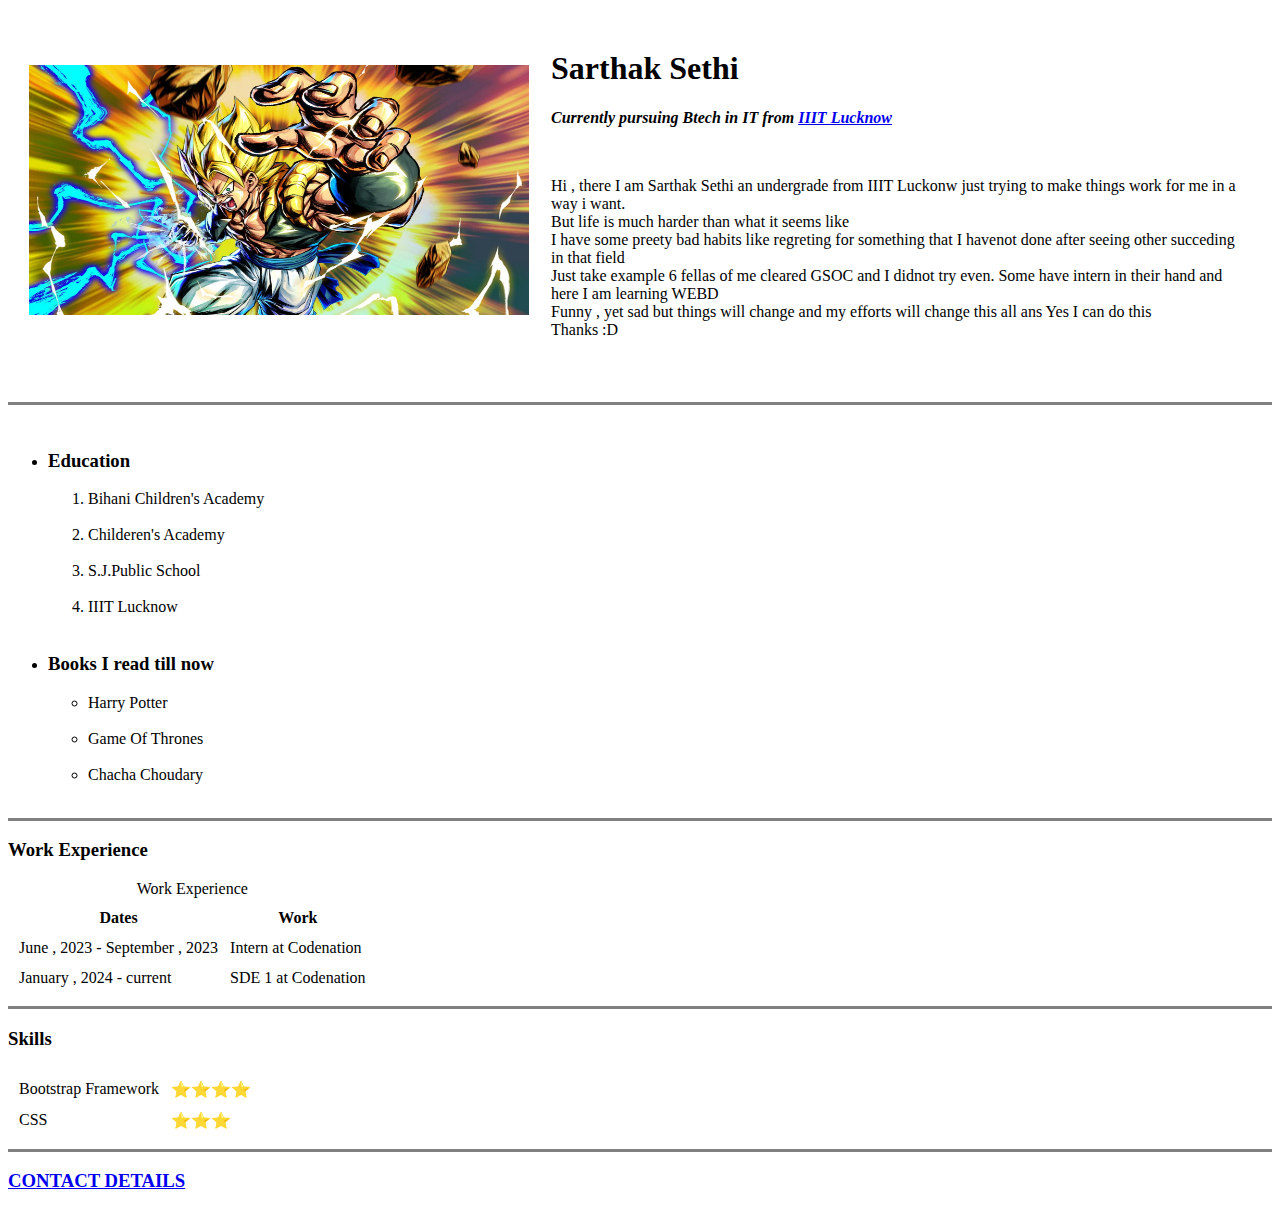
==== index.html @ 4da6279f "Added intial CV files" ====
<!DOCTYPE html>
<html>
  <head>
    <meta charset="utf-8" >
    <title>Sarthak's Personal Site</title>
  </head>
  <body>
    <table cellspacing ="20">
      <tr>
        <td><img src = "GOKU.jpg" alt = "Goku Profile Picture" height="250" width="500"></td>
        <td><h1>Sarthak Sethi</h1>
          <p>
            <em><strong>Currently pursuing Btech in IT from <a href="https://iiitl.ac.in/" target="_blank">IIIT Lucknow</a></strong></em>
          </p>
          <br>
          <p>
            Hi , there I am Sarthak Sethi an undergrade from IIIT Luckonw just trying
            to make things work for me in a way i want.<br>
            But life is much harder than what it seems like <br>
            I have some preety bad habits like regreting for something that I havenot
            done after seeing other succeding in that field<br>
            Just take example 6 fellas of me cleared GSOC and I didnot try even. Some
            have intern in their hand and here I am learning WEBD<br>
            Funny , yet sad but things will change and my efforts will change this all
            ans Yes I can do this <br>
            Thanks :D
          </p></td>
      </tr>
    </table>
    <br>
    <hr size="3" noshade>
    <br>
    <ul>
        <li><h3>Education</h3></li>
            <ol>
                <li>Bihani Children's Academy</li><br>
                <li>Childeren's Academy</li><br>
                <li>S.J.Public School</li><br>
                <li>IIIT Lucknow</li><br>
            </ol>
        <li><h3>Books I read till now</h3></li>
            <ul type = "Circle">
                <li>Harry Potter</li><br>
                <li>Game Of Thrones</li><br>
                <li>Chacha Choudary</li><br>
            </ul>
    </ul>
    <hr size="3" noshade>
    <h3>Work Experience</h3>
    <table cellspacing = "10">
      <caption> Work Experience </caption>
      <thead>
        <th> Dates </th>
        <th> Work </th>
      </thead>
      <tbody>
        <tr>
          <td> June , 2023 - September , 2023</td>
          <td> Intern at Codenation </td>
        </tr>
        <tr>
          <td> January , 2024 - current </td>
          <td> SDE 1 at Codenation </td>
        </tr>
      </tbody>
    </table>
    <hr size="3" noshade>
    <h3> Skills </h3>
    <table cellspacing = "10">
      <tr>
        <td>Bootstrap Framework</td>
        <td>⭐⭐⭐⭐</td>
      </tr>
      <tr>
        <td>CSS</td>
        <td>⭐⭐⭐</td>
      </tr>
    </table>
    <hr size = "3" noshade>
    <a href="contact_details.html" target="_blank"><h3><strong>CONTACT DETAILS</strong></h3></a>
  </body>
</html>
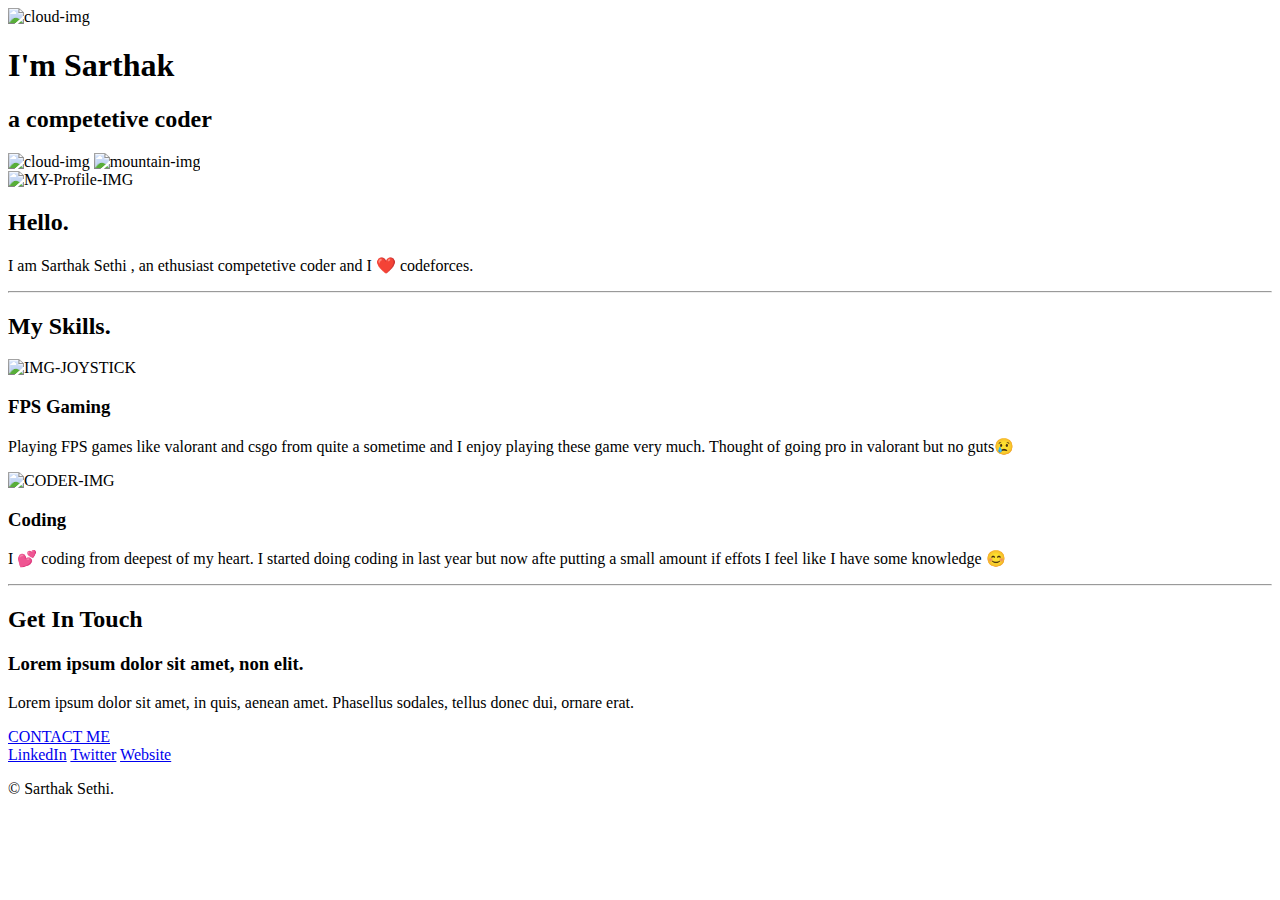
==== commit fa0dab28: "Add files via upload" ====
--- a/index.html
+++ b/index.html
@@ -1,82 +1,57 @@
 <!DOCTYPE html>
 <html>
-  <head>
-    <meta charset="utf-8" >
-    <title>Sarthak's Personal Site</title>
-  </head>
-  <body>
-    <table cellspacing ="20">
-      <tr>
-        <td><img src = "GOKU.jpg" alt = "Goku Profile Picture" height="250" width="500"></td>
-        <td><h1>Sarthak Sethi</h1>
-          <p>
-            <em><strong>Currently pursuing Btech in IT from <a href="https://iiitl.ac.in/" target="_blank">IIIT Lucknow</a></strong></em>
-          </p>
-          <br>
-          <p>
-            Hi , there I am Sarthak Sethi an undergrade from IIIT Luckonw just trying
-            to make things work for me in a way i want.<br>
-            But life is much harder than what it seems like <br>
-            I have some preety bad habits like regreting for something that I havenot
-            done after seeing other succeding in that field<br>
-            Just take example 6 fellas of me cleared GSOC and I didnot try even. Some
-            have intern in their hand and here I am learning WEBD<br>
-            Funny , yet sad but things will change and my efforts will change this all
-            ans Yes I can do this <br>
-            Thanks :D
-          </p></td>
-      </tr>
-    </table>
-    <br>
-    <hr size="3" noshade>
-    <br>
-    <ul>
-        <li><h3>Education</h3></li>
-            <ol>
-                <li>Bihani Children's Academy</li><br>
-                <li>Childeren's Academy</li><br>
-                <li>S.J.Public School</li><br>
-                <li>IIIT Lucknow</li><br>
-            </ol>
-        <li><h3>Books I read till now</h3></li>
-            <ul type = "Circle">
-                <li>Harry Potter</li><br>
-                <li>Game Of Thrones</li><br>
-                <li>Chacha Choudary</li><br>
-            </ul>
-    </ul>
-    <hr size="3" noshade>
-    <h3>Work Experience</h3>
-    <table cellspacing = "10">
-      <caption> Work Experience </caption>
-      <thead>
-        <th> Dates </th>
-        <th> Work </th>
-      </thead>
-      <tbody>
-        <tr>
-          <td> June , 2023 - September , 2023</td>
-          <td> Intern at Codenation </td>
-        </tr>
-        <tr>
-          <td> January , 2024 - current </td>
-          <td> SDE 1 at Codenation </td>
-        </tr>
-      </tbody>
-    </table>
-    <hr size="3" noshade>
-    <h3> Skills </h3>
-    <table cellspacing = "10">
-      <tr>
-        <td>Bootstrap Framework</td>
-        <td>⭐⭐⭐⭐</td>
-      </tr>
-      <tr>
-        <td>CSS</td>
-        <td>⭐⭐⭐</td>
-      </tr>
-    </table>
-    <hr size = "3" noshade>
-    <a href="contact_details.html" target="_blank"><h3><strong>CONTACT DETAILS</strong></h3></a>
-  </body>
-</html>
+    <head>
+        <meta charset = "utf-8">
+        <title>Sarthak Sethi</title>
+        <link rel="stylesheet" href="CSS/styles.css">
+        <link rel="icon" href = "favicon.ico">
+        <link rel="preconnect" href="https://fonts.googleapis.com">
+        <link rel="preconnect" href="https://fonts.gstatic.com" crossorigin>
+        <link href="https://fonts.googleapis.com/css2?family=Cutive+Mono&family=Marck+Script&family=Padauk&display=swap" rel="stylesheet">
+    </head>
+    <body>
+        <div class="top-container">
+            <img class= "top-cloud" src="images/cloud.png" alt="cloud-img">
+            <h1>I'm Sarthak</h1>
+            <h2>a <span class="C">competetive</span> coder</h2>
+            <img class= "bottom-cloud" src="images/cloud.png" alt="cloud-img">
+            <img src="images/mountain.png" alt="mountain-img">
+        </div>
+        <div class="Middle-container">
+            <div class="profile">
+              <img id ="DP" src="images/DP.png" alt="MY-Profile-IMG">
+              <h2>Hello.</h2>
+              <p>I am Sarthak Sethi , an ethusiast competetive coder and I ❤️ codeforces.</p>
+            </div>
+            <hr>
+            <div class="skills">
+              <h2>My Skills.</h2>
+              <div class="skill-row">
+                <img class="games" src="images/games.png" alt="IMG-JOYSTICK">
+                <h3>FPS Gaming</h3>
+                <p>Playing FPS games like valorant and csgo from quite a sometime and I enjoy playing these game very much. Thought of going pro in valorant but no guts😢</p>
+              </div>
+              <div class="skill-row">
+                <img class="code" src="images/coder.png" alt="CODER-IMG">
+                <h3>Coding</h3>
+                <p>I 💕 coding from deepest of my heart. I started doing coding in last year but now afte putting a small amount if effots I feel like I have some knowledge 😊</p>
+              </div>
+            </div>
+            <hr>
+            <div class="contact-me">
+              <h2>Get In Touch</h2>
+              <h3>Lorem ipsum dolor sit amet, non elit.</h3>
+              <p>Lorem ipsum dolor sit amet, in quis, aenean amet. Phasellus sodales, tellus donec dui, ornare erat.</p>
+              <a class="btn" href="mailto:sarthak2e2974f@gmail.com" target="blank">CONTACT ME</a>
+            </div>
+          </div>
+          
+          
+          <div class="Bottom-Container">
+            <a class="footer-link" href="https://www.linkedin.com/in/sarthak-sethi-16a8b1205/" target="_blank">LinkedIn</a>
+            <a class="footer-link" href="https://twitter.com/Sarthak21843756" target="_blank">Twitter</a>
+            <a class="footer-link" href="https://www.appbrewery.co/" target="_blank">Website</a>
+            <p class ="footer-note">© Sarthak Sethi.</p>
+          </div>
+    </body>
+</html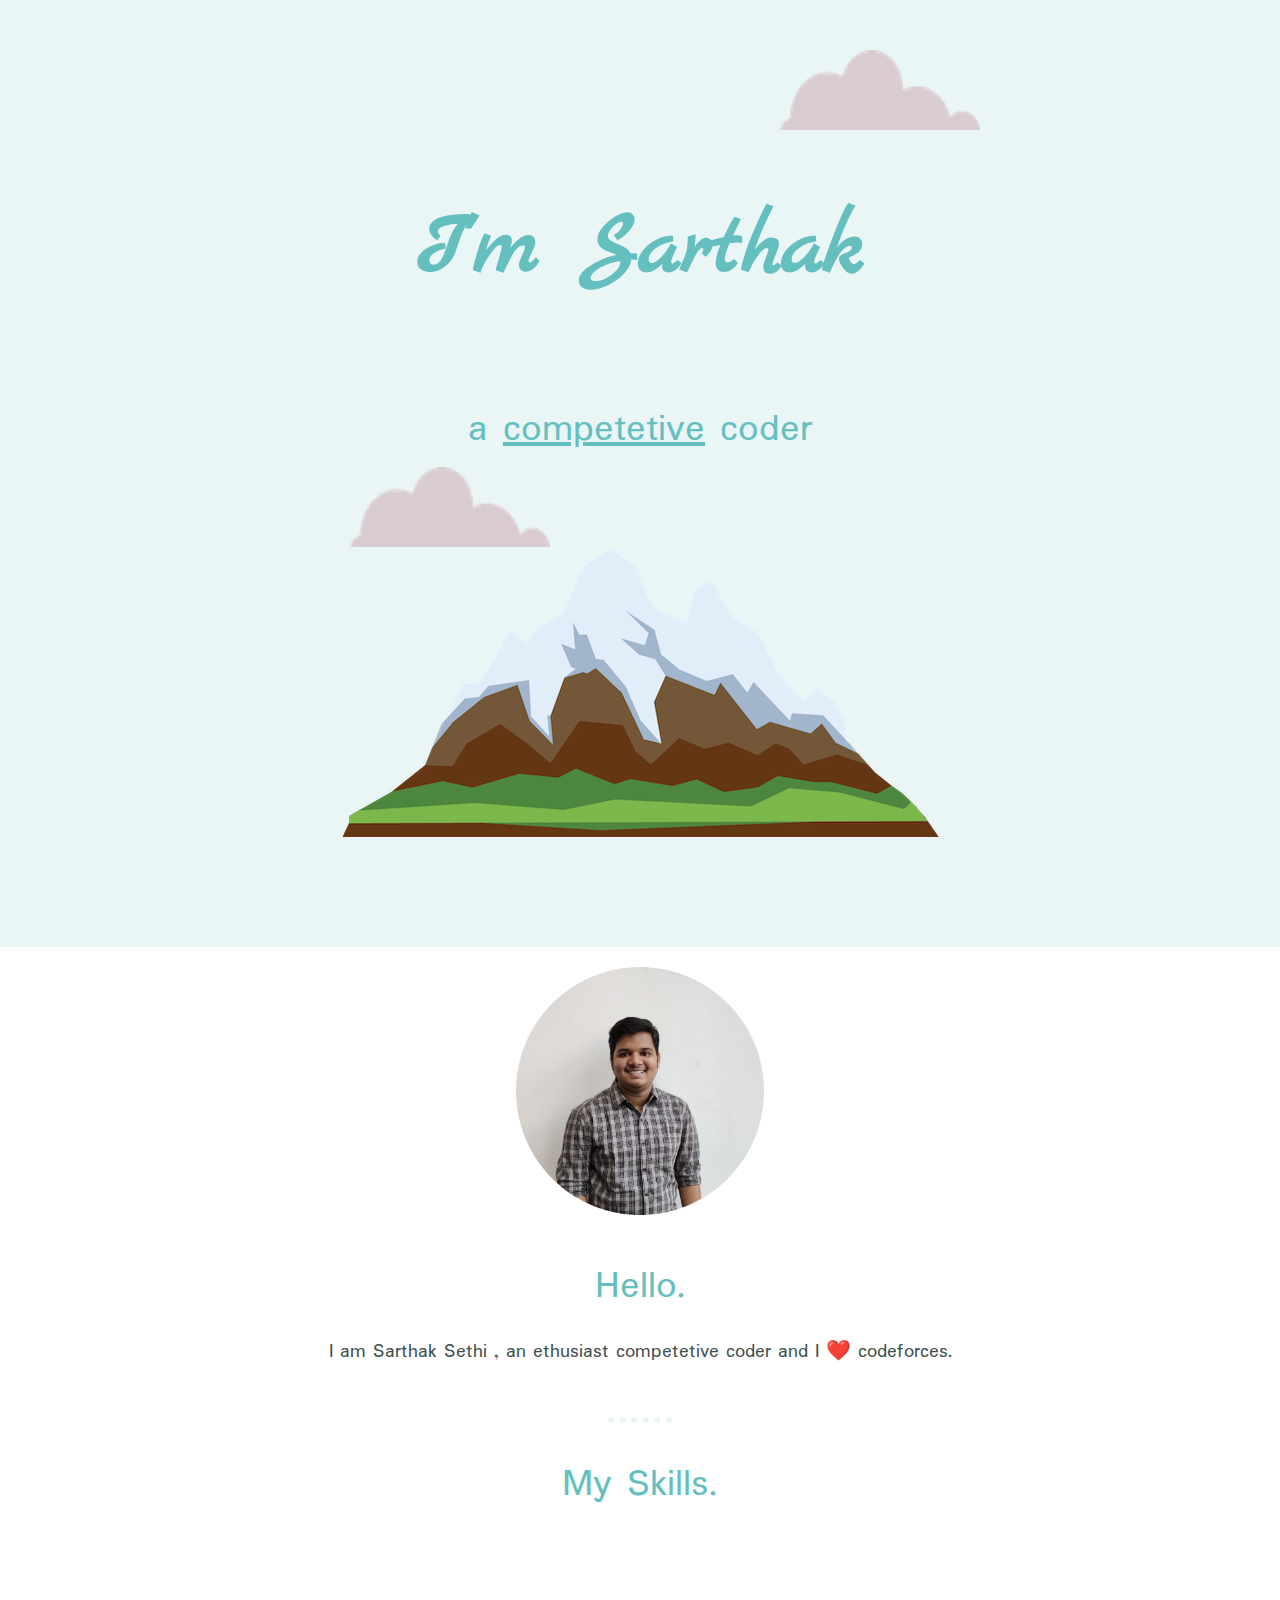
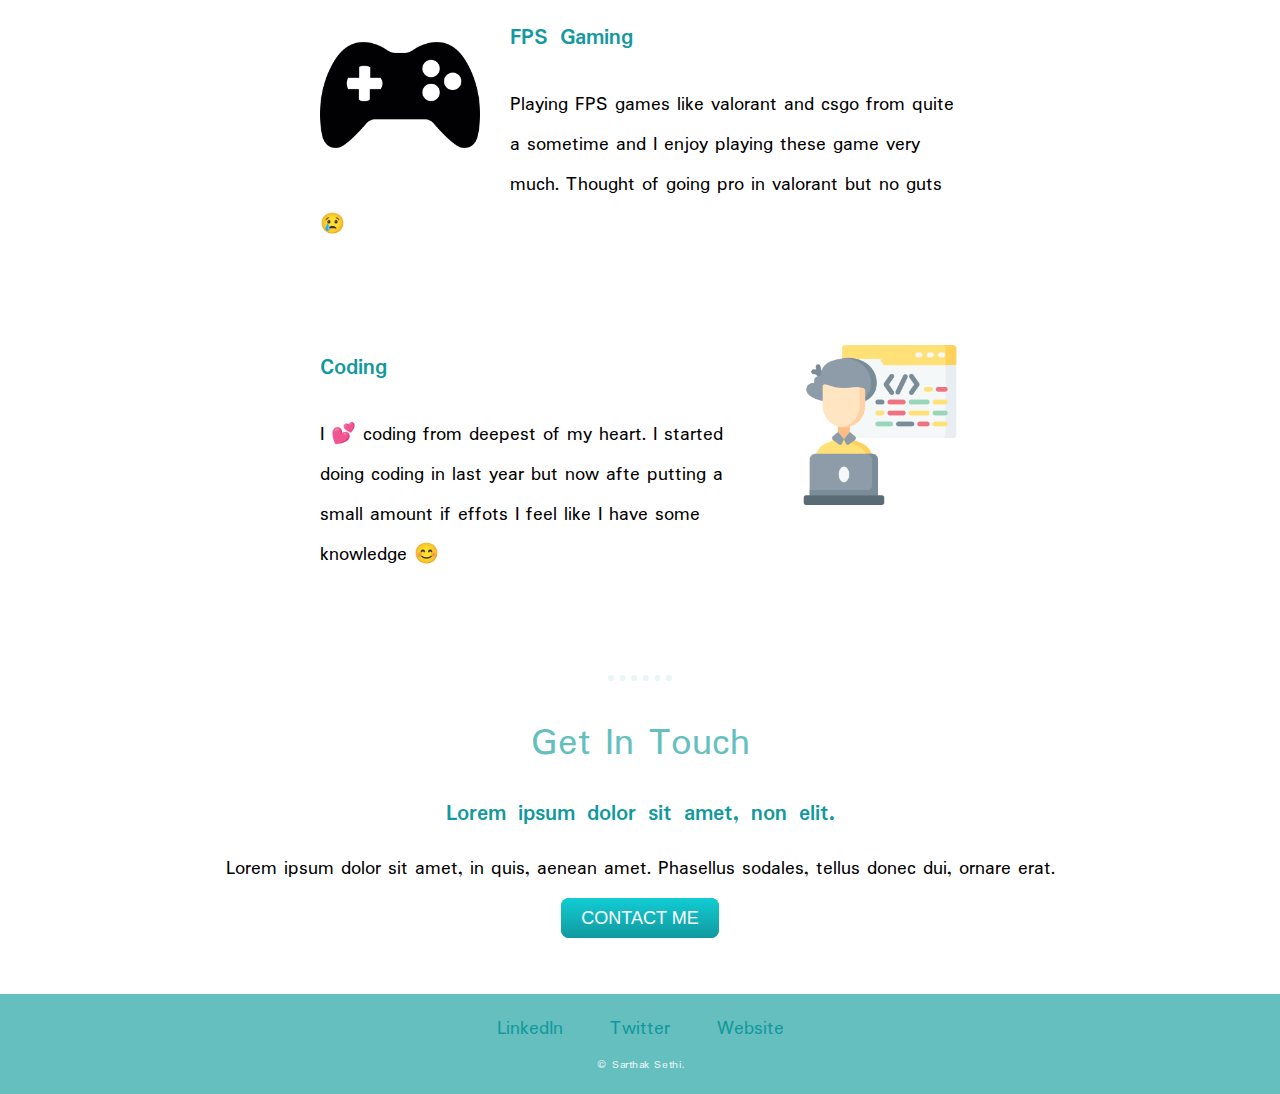
==== commit 849e25a4: "Updated index.html" ====
--- a/index.html
+++ b/index.html
@@ -3,7 +3,7 @@
     <head>
         <meta charset = "utf-8">
         <title>Sarthak Sethi</title>
-        <link rel="stylesheet" href="CSS/styles.css">
+        <link rel="stylesheet" href="styles.css">
         <link rel="icon" href = "favicon.ico">
         <link rel="preconnect" href="https://fonts.googleapis.com">
         <link rel="preconnect" href="https://fonts.gstatic.com" crossorigin>
@@ -11,15 +11,15 @@
     </head>
     <body>
         <div class="top-container">
-            <img class= "top-cloud" src="images/cloud.png" alt="cloud-img">
+            <img class= "top-cloud" src="cloud.png" alt="cloud-img">
             <h1>I'm Sarthak</h1>
             <h2>a <span class="C">competetive</span> coder</h2>
-            <img class= "bottom-cloud" src="images/cloud.png" alt="cloud-img">
-            <img src="images/mountain.png" alt="mountain-img">
+            <img class= "bottom-cloud" src="cloud.png" alt="cloud-img">
+            <img src="mountain.png" alt="mountain-img">
         </div>
         <div class="Middle-container">
             <div class="profile">
-              <img id ="DP" src="images/DP.png" alt="MY-Profile-IMG">
+              <img id ="DP" src="DP.png" alt="MY-Profile-IMG">
               <h2>Hello.</h2>
               <p>I am Sarthak Sethi , an ethusiast competetive coder and I ❤️ codeforces.</p>
             </div>
@@ -27,12 +27,12 @@
             <div class="skills">
               <h2>My Skills.</h2>
               <div class="skill-row">
-                <img class="games" src="images/games.png" alt="IMG-JOYSTICK">
+                <img class="games" src="games.png" alt="IMG-JOYSTICK">
                 <h3>FPS Gaming</h3>
                 <p>Playing FPS games like valorant and csgo from quite a sometime and I enjoy playing these game very much. Thought of going pro in valorant but no guts😢</p>
               </div>
               <div class="skill-row">
-                <img class="code" src="images/coder.png" alt="CODER-IMG">
+                <img class="code" src="coder.png" alt="CODER-IMG">
                 <h3>Coding</h3>
                 <p>I 💕 coding from deepest of my heart. I started doing coding in last year but now afte putting a small amount if effots I feel like I have some knowledge 😊</p>
               </div>
@@ -54,4 +54,4 @@
             <p class ="footer-note">© Sarthak Sethi.</p>
           </div>
     </body>
-</html+</html
--- a/styles.css
+++ b/styles.css
@@ -0,0 +1,119 @@
+body {
+    margin : 0px;
+    text-align : center;
+    font-family: "Padauk" , sans-serif;
+    font-size:20px;
+}
+h1 {
+    color : #66BFBF;
+    margin-top : 50px auto 0px auto;
+    font-family: "Marck Script" , cursive;
+    font-size : 5.625rem;
+    line-height: 2;/* line height doesnot require any unit*/
+}
+
+h2{
+    margin-bottom : 20px;
+    color : #66BFBF;
+    font-size : 2.5rem;
+    font-weight: normal;
+}
+h3{
+    color : #11999E;
+}
+hr {
+    border-style: dotted none none none;
+    width : 5%;
+    border-width: 6px;
+    color : #EAF6F6;
+}
+.top-container{
+    background-color: #EAF6F6 ;
+    position:relative;
+    padding : 100px;
+}
+.top-cloud{
+    position : absolute;
+    right : 300px;
+    top : 50px;
+    height: 80px;
+    width: 200px;
+}
+.C{
+    text-decoration: underline;
+}
+.footer-link{
+    color :#11999E;
+    margin-left : 20px;
+    margin-right : 20px;
+    text-decoration: none;
+}
+a:hover{
+    color : #EAF6F6;
+}
+.bottom-cloud{
+    position : absolute;
+    left : 350px;
+    bottom:400px;
+    height: 80px;
+    width: 200px;
+}
+.skill-row{
+    width: 50%;
+    margin : 100px auto 100px auto;
+    text-align: left;
+    line-height: 2 ;
+}
+.games{
+    width : 25%;
+    float: left;
+    margin-right :30px;
+}
+.code {
+    width: 25%;
+    float : right;
+    margin-left: 30px;
+}
+#DP{
+    width : 20%;
+}
+.profile {
+    color : #40514E;
+    padding : 20px;
+}
+.Bottom-Container {
+    margin-top :60px;
+    padding : 20px;
+    background-color: #66BFBF;
+}
+.footer-note{
+    color: #EAF6F6 ;
+    margin-bottom : 0px;
+    font-size:0.75rem;
+}
+.btn {
+    background: #11cdd4;
+    background-image: -webkit-linear-gradient(top, #11cdd4, #11999e);
+    background-image: -moz-linear-gradient(top, #11cdd4, #11999e);
+    background-image: -ms-linear-gradient(top, #11cdd4, #11999e);
+    background-image: -o-linear-gradient(top, #11cdd4, #11999e);
+    background-image: linear-gradient(to bottom, #11cdd4, #11999e);
+    -webkit-border-radius: 8;
+    -moz-border-radius: 8;
+    border-radius: 8px;
+    font-family: Arial;
+    color: #ffffff;
+    font-size: 18px;
+    padding: 10px 20px 10px 20px;
+    text-decoration: none;
+  }
+  
+  .btn:hover {
+    background: #30e3cb;
+    background-image: -webkit-linear-gradient(top, #30e3cb, #2bc4ad);
+    background-image: -moz-linear-gradient(top, #30e3cb, #2bc4ad);
+    background-image: -ms-linear-gradient(top, #30e3cb, #2bc4ad);
+    background-image: -o-linear-gradient(top, #30e3cb, #2bc4ad);
+    background-image: linear-gradient(to bottom, #30e3cb, #2bc4ad);
+    text-decoration: none;
+  }